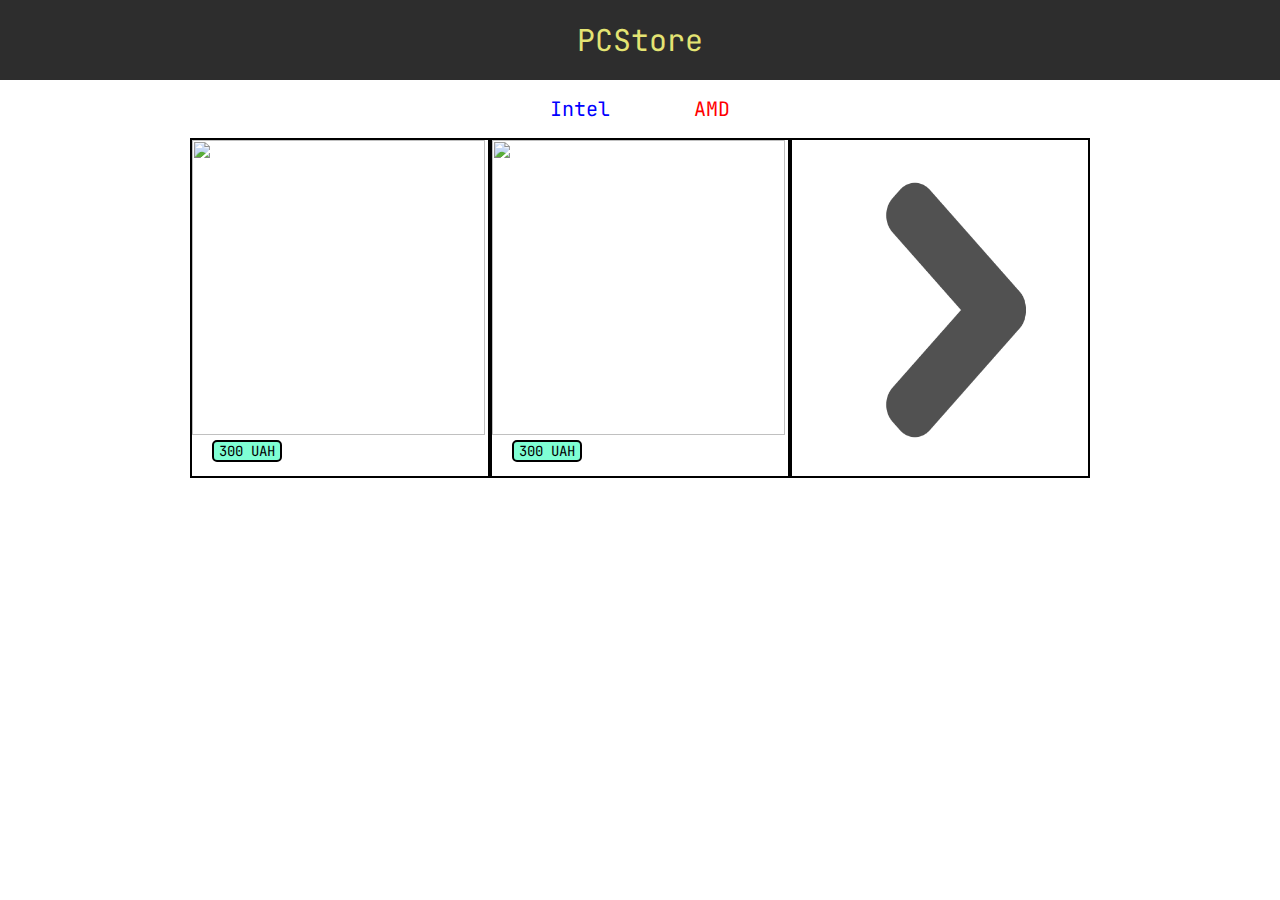
==== index.html @ ddf9419e "filter" ====
<!DOCTYPE html>
<html lang="en">

<head>
    <meta charset="UTF-8">
    <meta http-equiv="X-UA-Compatible" content="IE=edge">
    <meta name="viewport" content="width=device-width, initialscale=1.0, maximum-scale=3.0, minimum-scale=0.5">
    <title>JS_2</title>
    <link rel="stylesheet" href="./style.css">

    <!-- FONTS -->
    <link rel="preconnect" href="https://fonts.googleapis.com">
    <link rel="preconnect" href="https://fonts.gstatic.com" crossorigin>
    <link href="https://fonts.googleapis.com/css2?family=JetBrains+Mono:wght@400;700&display=swap" rel="stylesheet">
    <link href="https://fonts.googleapis.com/css2?family=Montserrat:wght@400;700&display=swap" rel="stylesheet">
</head>

<body>
    <nav class="nav nav-text">
        <p class="text">PCStore</p>
    </nav>

    <div id="modal" class="modal">
        <div class="modal-cont">
            <span id="close" class="close">x</span>
            Заплатіть мені і тут буде ваша реклама
            <p class="timer" id="timer"></p>
        </div>
    </div>

    <div id="subcribe" class="modal">
        <div class="subcribe-cont">
            <span id="sub-span" class="sub-span">Підписатися</span>
            <span id="reject-span" class="reject-span">Відхилити</span>
            <span id="close-sub" class="close-sub">x</span>
        </div>
    </div>

    <section>
        <div class="buttons">
            <ul>
                <li class="txt-blue text" id="intel" onclick="Filter('Intel')">Intel</li>
                <li class="txt-red text" id="amd" onclick="Filter('AMD')">AMD</li>
            </ul>
        </div>
        <div class="">
            <div class="container" id="images-container">
                <!-- Зображення та опис будуть додаватися динамічно через JavaScript -->
            </div>
        </div>
    </section>

    <div></div>
    <script src="./main.js"></script>
</body>

</html>
---- style.css ----
* {
    box-sizing: border-box;
}

body {
    margin: 0;
}

.text {
    font-family: "JetBrains Mono";
}

.nav-text {
    color: rgb(228, 228, 115);
    font-size: 30px;
}

.nav {
    display: flex;
    align-items: center;
    justify-content: center;

    height: 80px;
    background-color: rgb(45, 45, 45);
}

.container {
    display: grid;
    align-content: center;
    justify-content: center;
    grid-template-columns: repeat(3, 300px);

    transition: ease-in-out 2s;

    margin: 0px;
}

.node {
    opacity: 1;
    height: 340px;
    width: 300px;
    border: solid 2px;
    border-color: black;
}

.node:nth-last-child(3),
.node:nth-last-child(2),
.node:nth-last-child(1) {

    animation-name: example;
    animation-duration: 2s;
}

@keyframes example {
    from {
        opacity: 0;
    }

    to {
        opacity: 1;
    }
}

.photo {
    display: block;
    opacity: 1;
    transition: .5s ease;

    height: 295px;
    width: 293px;
}

.text-on-photo {
    transition: .5s ease;
    opacity: 0;

    margin-top: -295px;

    font-family: 'JetBrains Mono';
    font-size: 14px;
}

.price {
    position: sticky;
    top: 100%;

    width: 70px;

    margin-left: 20px;

    border: solid 2px;
    border-radius: 5px;
    border-color: #000;

    background-color: aquamarine;

    text-align: center;
    font-family: 'JetBrains Mono';
    font-size: 14px;
}

.node:hover .photo {
    opacity: 0.3;
    filter: blur(2px);
}

.node:hover .text-on-photo {
    opacity: 1;
}

.modal {
    display: none;
    position: fixed;
    z-index: 1;

    padding-top: 100px;
    left: 0;
    top: 0;
    width: 100%;
    height: 100%;

    overflow: auto;

    background-color: rgba(0, 0, 0, 0.4);
}

.modal-cont {
    background-color: rgb(228, 228, 115);

    margin: auto;
    padding: 20px;

    border: 1px solid #000000;

    width: 80%;

    font-family: 'JetBrains Mono';
}

.subcribe-cont {
    background-color: rgb(115, 115, 115);

    margin: auto;
    padding: 30px;
    width: 300px;

    border: 1px solid #000000;

    font-family: 'JetBrains Mono';
}

.reject-span {
    float: right;
}

.close-sub {
    color: rgba(0, 0, 0, 0.5);
    float: right;
    margin-top: -40px;
    margin-right: -115px;

    font-family: 'JetBrains Mono';
    font-size: 28px;
}

.close {
    color: rgba(0, 0, 0, 0.5);
    float: right;
    margin-top: -20px;
    margin-right: -10px;

    font-family: 'JetBrains Mono';
    font-size: 28px;
}

.close-hover {
    font-family: 'JetBrains Mono';
    font-size: 28px;
}

.close-hover:hover,
.close-hover:focus {
    color: #000;
    text-decoration: none;
    cursor: pointer;
}

.arrow {
    height: 340px;
    width: 300px;
}

.txt-blue {
    color: blue;
}

.txt-red {
    color: red;
}

.buttons {
    display: flex;
    /* align-items: center; */
    justify-content: center;
    margin: 30 0 ;
}

ul {
    padding: 0;
    list-style: none;
    display: inline;
}

li {
    margin: 40px;
    display: inline;
    font-size: 20px;
}

.hide {
    display: none;
    animation-name: hide;
    animation-duration: 2s;
}

@keyframes hide {
    from {
        opacity: 1;
    }

    to {
        opacity: 0;
    }
}

.view {
    display: block;
    animation-name: view;
    animation-duration: 2s;
}

@keyframes view {
    from {
        opacity: 0;
    }

    to {
        opacity: 1;
    }
}
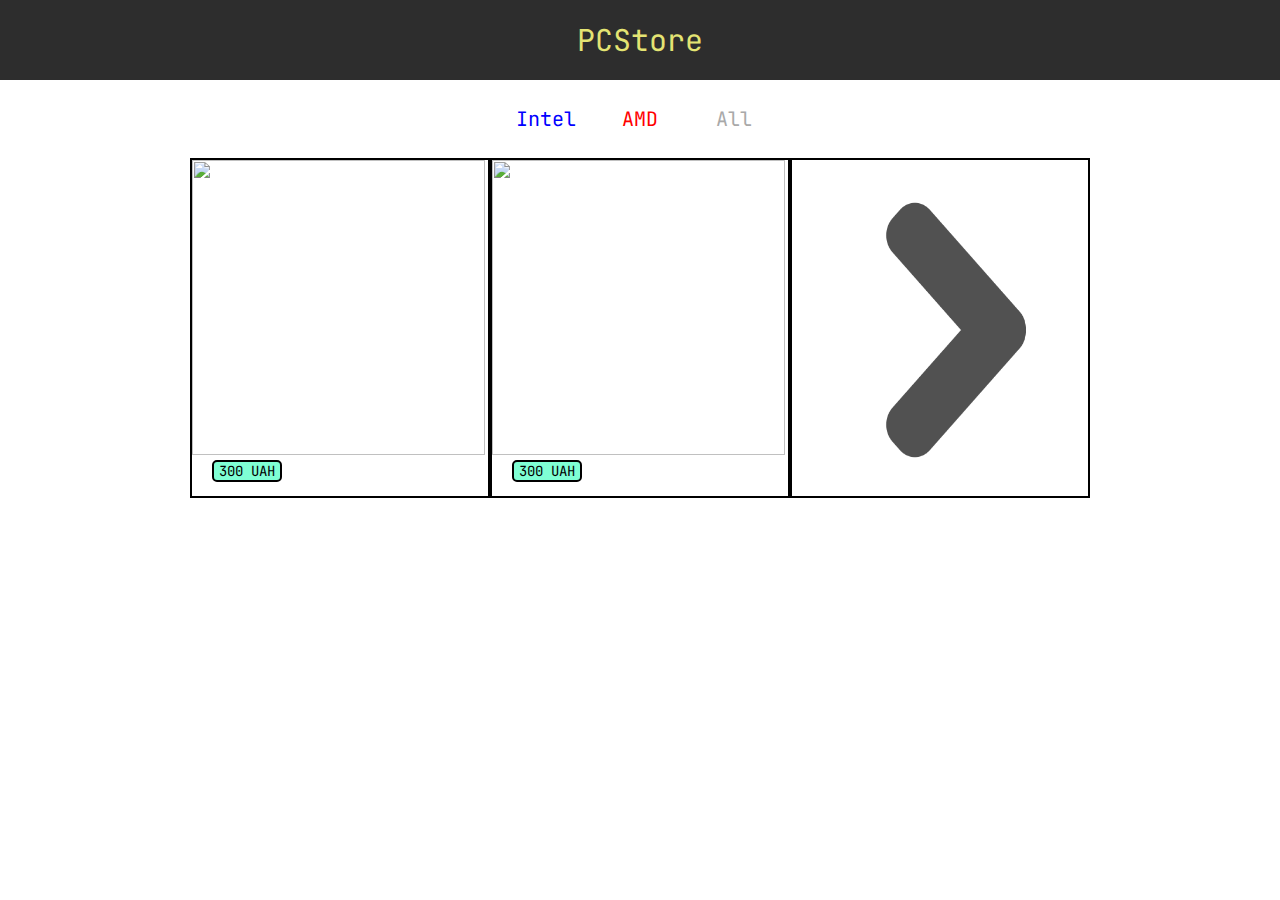
==== commit ef21cd9c: "without-animation-lab2" ====
--- a/index.html
+++ b/index.html
@@ -41,6 +41,7 @@
             <ul>
                 <li class="txt-blue text" id="intel" onclick="Filter('Intel')">Intel</li>
                 <li class="txt-red text" id="amd" onclick="Filter('AMD')">AMD</li>
+                <li class="txt-grey text" id="all" onclick="Filter('')">All</li>
             </ul>
         </div>
         <div class="">
--- a/style.css
+++ b/style.css
@@ -50,7 +50,7 @@
     animation-name: example;
     animation-duration: 2s;
 }
-
+/* 
 @keyframes example {
     from {
         opacity: 0;
@@ -59,7 +59,7 @@
     to {
         opacity: 1;
     }
-}
+} */
 
 .photo {
     display: block;
@@ -153,6 +153,11 @@
     float: right;
 }
 
+.sub-span:hover, 
+.reject-span:hover {
+    cursor: pointer;
+}
+
 .close-sub {
     color: rgba(0, 0, 0, 0.5);
     float: right;
@@ -198,6 +203,10 @@
     color: red;
 }
 
+.txt-grey {
+    color:darkgrey;
+}
+
 .buttons {
     display: flex;
     /* align-items: center; */
@@ -212,15 +221,22 @@
 }
 
 li {
-    margin: 40px;
-    display: inline;
+    text-align: center;
+    margin: 10px 10px;
+    display: inline-block;
     font-size: 20px;
+    width: 70px;
+}
+
+li:hover,
+li:focus {
+    cursor: pointer;
 }
 
 .hide {
     display: none;
-    animation-name: hide;
-    animation-duration: 2s;
+    /* animation-name: hide;
+    animation-duration: 2s; */
 }
 
 @keyframes hide {
@@ -235,8 +251,8 @@
 
 .view {
     display: block;
-    animation-name: view;
-    animation-duration: 2s;
+    /* animation-name: view;
+    animation-duration: 2s; */
 }
 
 @keyframes view {
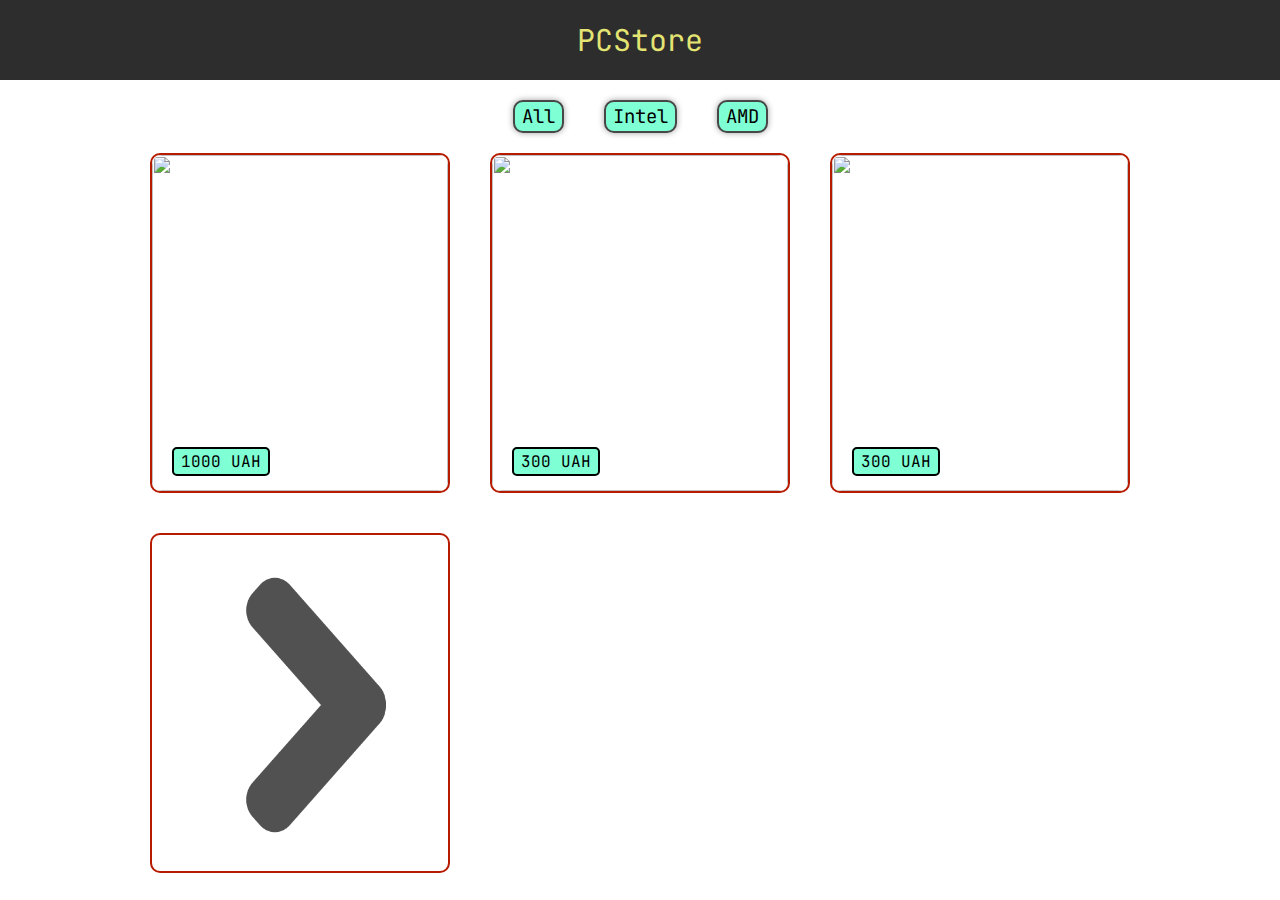
==== commit c4ea62cc: "filter done" ====
--- a/index.html
+++ b/index.html
@@ -37,13 +37,10 @@
     </div>
 
     <section>
-        <div class="buttons">
-            <ul>
-                <li class="txt-blue text" id="intel" onclick="Filter('Intel')">Intel</li>
-                <li class="txt-red text" id="amd" onclick="Filter('AMD')">AMD</li>
-                <li class="txt-grey text" id="all" onclick="Filter('')">All</li>
-            </ul>
+        <div class="buttons" id="buttons">
+            <button class="filter-button text" onclick="GetNodes('', true)">All</button>
         </div>
+        
         <div class="">
             <div class="container" id="images-container">
                 <!-- Зображення та опис будуть додаватися динамічно через JavaScript -->
--- a/style.css
+++ b/style.css
@@ -1,3 +1,11 @@
+:root{
+    --node-height: 340px;
+    --node-border-color: rgb(182, 27, 0);
+    --buttons-color: aquamarine;
+    --button-border-color: rgb(71, 71, 71);
+    --button-box-shadow: rgb(161, 161, 161);
+}
+
 * {
     box-sizing: border-box;
 }
@@ -24,170 +32,90 @@
     background-color: rgb(45, 45, 45);
 }
 
+.buttons {
+    display: flex;
+    justify-content: center;
+    align-items: center;
+
+    margin-top: 20px;
+}
+
+.filter-button {
+    background-color: var(--buttons-color);
+
+    margin: 0 20px;
+    padding: 2px 7px;
+    font-size: 19px;
+
+    border: solid 2px var(--button-border-color);
+    border-radius: 10px;
+
+    box-shadow: 0px 0px 6px var(--button-box-shadow);
+}
+
 .container {
     display: grid;
     align-content: center;
     justify-content: center;
-    grid-template-columns: repeat(3, 300px);
-
-    transition: ease-in-out 2s;
-
-    margin: 0px;
+    grid-template-columns: repeat(3, auto);
+
+    /* margin-top: 10px; */
 }
 
 .node {
     opacity: 1;
-    height: 340px;
-    width: 300px;
+    height: var(--node-height);
+    width: 300px;
+
+    margin: 20px;
+
     border: solid 2px;
-    border-color: black;
-}
-
-.node:nth-last-child(3),
-.node:nth-last-child(2),
-.node:nth-last-child(1) {
-
-    animation-name: example;
-    animation-duration: 2s;
-}
-/* 
-@keyframes example {
-    from {
-        opacity: 0;
-    }
-
-    to {
-        opacity: 1;
-    }
-} */
+    border-radius: 10px;
+    border-color: var(--node-border-color);
+}
+
+.node:hover .photo {
+    opacity: 0.3;
+    filter: blur(2px);
+}
+
+.node:hover .text-on-photo {
+    opacity: 1;
+}
 
 .photo {
     display: block;
     opacity: 1;
     transition: .5s ease;
 
-    height: 295px;
-    width: 293px;
+    height: 100%;
+    width: 100%;
+
+    border-radius: 10px;
 }
 
 .text-on-photo {
     transition: .5s ease;
     opacity: 0;
-
-    margin-top: -295px;
-
-    font-family: 'JetBrains Mono';
-    font-size: 14px;
+    
+    height: calc(var(--node-height) - 50px);
+
+    margin: 0 10px 0 10px;
+    margin-top: calc(-1 * var(--node-height) + 10px);
 }
 
 .price {
     position: sticky;
-    top: 100%;
-
-    width: 70px;
-
-    margin-left: 20px;
+    margin: 10px 20px;
+    padding: 2px 7px;
 
     border: solid 2px;
     border-radius: 5px;
     border-color: #000;
 
-    background-color: aquamarine;
+    background-color: var(--buttons-color);
 
     text-align: center;
-    font-family: 'JetBrains Mono';
-    font-size: 14px;
-}
-
-.node:hover .photo {
-    opacity: 0.3;
-    filter: blur(2px);
-}
-
-.node:hover .text-on-photo {
-    opacity: 1;
-}
-
-.modal {
-    display: none;
-    position: fixed;
-    z-index: 1;
-
-    padding-top: 100px;
-    left: 0;
-    top: 0;
-    width: 100%;
-    height: 100%;
-
-    overflow: auto;
-
-    background-color: rgba(0, 0, 0, 0.4);
-}
-
-.modal-cont {
-    background-color: rgb(228, 228, 115);
-
-    margin: auto;
-    padding: 20px;
-
-    border: 1px solid #000000;
-
-    width: 80%;
-
-    font-family: 'JetBrains Mono';
-}
-
-.subcribe-cont {
-    background-color: rgb(115, 115, 115);
-
-    margin: auto;
-    padding: 30px;
-    width: 300px;
-
-    border: 1px solid #000000;
-
-    font-family: 'JetBrains Mono';
-}
-
-.reject-span {
-    float: right;
-}
-
-.sub-span:hover, 
-.reject-span:hover {
-    cursor: pointer;
-}
-
-.close-sub {
-    color: rgba(0, 0, 0, 0.5);
-    float: right;
-    margin-top: -40px;
-    margin-right: -115px;
-
-    font-family: 'JetBrains Mono';
-    font-size: 28px;
-}
-
-.close {
-    color: rgba(0, 0, 0, 0.5);
-    float: right;
-    margin-top: -20px;
-    margin-right: -10px;
-
-    font-family: 'JetBrains Mono';
-    font-size: 28px;
-}
-
-.close-hover {
-    font-family: 'JetBrains Mono';
-    font-size: 28px;
-}
-
-.close-hover:hover,
-.close-hover:focus {
-    color: #000;
-    text-decoration: none;
-    cursor: pointer;
 }
 
 .arrow {
@@ -195,6 +123,11 @@
     width: 300px;
 }
 
+/* .arrow {
+    height: 340px;
+    width: 300px;
+}
+
 .txt-blue {
     color: blue;
 }
@@ -209,12 +142,11 @@
 
 .buttons {
     display: flex;
-    /* align-items: center; */
     justify-content: center;
     margin: 30 0 ;
-}
-
-ul {
+} */
+
+/* ul {
     padding: 0;
     list-style: none;
     display: inline;
@@ -226,18 +158,18 @@
     display: inline-block;
     font-size: 20px;
     width: 70px;
-}
-
-li:hover,
+} */
+
+/* li:hover,
 li:focus {
     cursor: pointer;
-}
-
-.hide {
+} */
+
+/* .hide {
     display: none;
     /* animation-name: hide;
-    animation-duration: 2s; */
-}
+    animation-duration: 2s; 
+} 
 
 @keyframes hide {
     from {
@@ -251,8 +183,8 @@
 
 .view {
     display: block;
-    /* animation-name: view;
-    animation-duration: 2s; */
+    animation-name: view;
+    animation-duration: 2s; 
 }
 
 @keyframes view {
@@ -263,4 +195,101 @@
     to {
         opacity: 1;
     }
-}
+} */
+
+
+
+
+
+
+
+
+
+
+
+/* * MODALS */
+
+
+
+
+.modal {
+    display: none;
+    position: fixed;
+    z-index: 1;
+
+    padding-top: 100px;
+    left: 0;
+    top: 0;
+    width: 100%;
+    height: 100%;
+
+    overflow: auto;
+
+    background-color: rgba(0, 0, 0, 0.4);
+}
+
+.modal-cont {
+    background-color: rgb(228, 228, 115);
+
+    margin: auto;
+    padding: 20px;
+
+    border: 1px solid #000000;
+
+    width: 80%;
+
+    font-family: 'JetBrains Mono';
+}
+
+.subcribe-cont {
+    background-color: rgb(115, 115, 115);
+
+    margin: auto;
+    padding: 30px;
+    width: 300px;
+
+    border: 1px solid #000000;
+
+    font-family: 'JetBrains Mono';
+}
+
+.reject-span {
+    float: right;
+}
+
+.sub-span:hover,
+.reject-span:hover {
+    cursor: pointer;
+}
+
+.close-sub {
+    color: rgba(0, 0, 0, 0.5);
+    float: right;
+    margin-top: -40px;
+    margin-right: -115px;
+
+    font-family: 'JetBrains Mono';
+    font-size: 28px;
+}
+
+.close {
+    color: rgba(0, 0, 0, 0.5);
+    float: right;
+    margin-top: -20px;
+    margin-right: -10px;
+
+    font-family: 'JetBrains Mono';
+    font-size: 28px;
+}
+
+.close-hover {
+    font-family: 'JetBrains Mono';
+    font-size: 28px;
+}
+
+.close-hover:hover,
+.close-hover:focus {
+    color: #000;
+    text-decoration: none;
+    cursor: pointer;
+}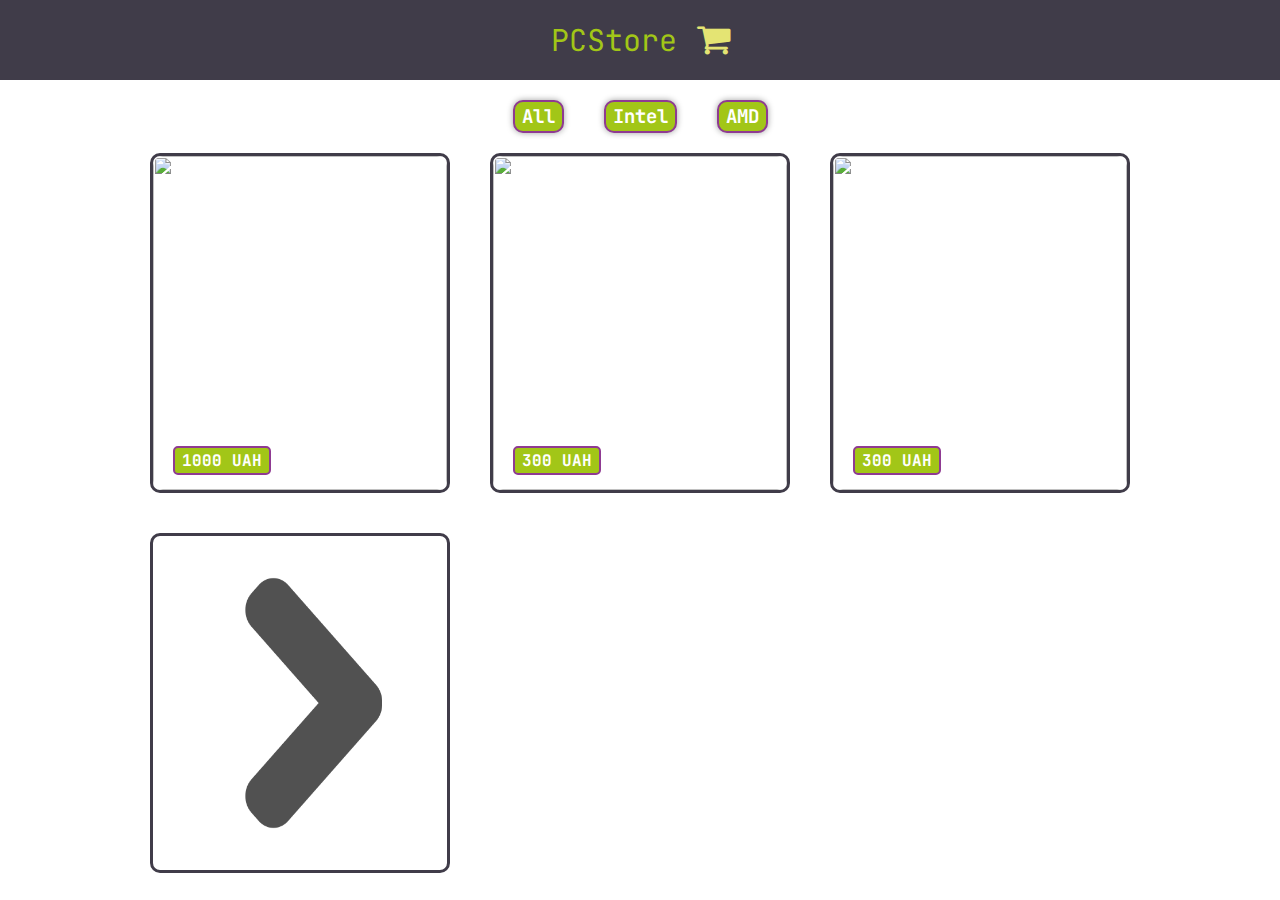
==== commit 242599cd: "bnts colors" ====
--- a/index.html
+++ b/index.html
@@ -7,6 +7,7 @@
     <meta name="viewport" content="width=device-width, initialscale=1.0, maximum-scale=3.0, minimum-scale=0.5">
     <title>JS_2</title>
     <link rel="stylesheet" href="./style.css">
+    <link rel="stylesheet" href="https://cdnjs.cloudflare.com/ajax/libs/font-awesome/4.7.0/css/font-awesome.min.css">
 
     <!-- FONTS -->
     <link rel="preconnect" href="https://fonts.googleapis.com">
@@ -16,8 +17,13 @@
 </head>
 
 <body>
-    <nav class="nav nav-text">
-        <p class="text">PCStore</p>
+    <nav class="nav header-text main-color-bck">
+        <a href="index.html" class="href-cart">
+            <p class="text this-page-color">PCStore</p>
+        </a>
+        <a href="cart.html" class="href-cart">
+            <i class="fa fa-shopping-cart cart" style="font-size:36px"></i>
+        </a>
     </nav>
 
     <div id="modal" class="modal">
@@ -38,9 +44,9 @@
 
     <section>
         <div class="buttons" id="buttons">
-            <button class="filter-button text" onclick="GetNodes('', true)">All</button>
+            <button class="filter-button text bck-button-color" onclick="GetNodes('', true)">All</button>
         </div>
-        
+
         <div class="">
             <div class="container" id="images-container">
                 <!-- Зображення та опис будуть додаватися динамічно через JavaScript -->
@@ -48,7 +54,6 @@
         </div>
     </section>
 
-    <div></div>
     <script src="./main.js"></script>
 </body>
 
--- a/style.css
+++ b/style.css
@@ -1,9 +1,13 @@
-:root{
+:root {
     --node-height: 340px;
+    --node-width: 300px;
+    --main-color: #403C49;
     --node-border-color: rgb(182, 27, 0);
-    --buttons-color: aquamarine;
-    --button-border-color: rgb(71, 71, 71);
+    --buttons-color: #a2c617;
+    --button-border-color: rgb(143, 58, 146);
     --button-box-shadow: rgb(161, 161, 161);
+    --button-text-color: #ffffff;
+    --delete-color: #b94242;
 }
 
 * {
@@ -18,9 +22,41 @@
     font-family: "JetBrains Mono";
 }
 
-.nav-text {
-    color: rgb(228, 228, 115);
+.font-size-14 {
+    font-size: 14px;
+}
+
+.font-size-16 {
+    font-size: 16px;
+}
+
+.header-text {
     font-size: 30px;
+}
+
+.main-color-bck{
+    background-color: var(--main-color);
+}
+
+.bck-delete-color{
+    background-color: var(--delete-color);
+}
+
+.bck-button-color{
+    background-color: var(--buttons-color);
+}
+
+.delete-color{
+    color: var(--delete-color);
+}
+
+
+.this-page-color {
+    color: var(--buttons-color);
+}
+
+.float-right {
+    float: right;
 }
 
 .nav {
@@ -29,7 +65,18 @@
     justify-content: center;
 
     height: 80px;
-    background-color: rgb(45, 45, 45);
+}
+
+.href-cart,
+.href-cart:active,
+.href-cart:visited,
+.href-cart:hover{
+    text-decoration: none;
+    color: rgb(228, 228, 115);
+}
+
+.cart {
+    margin-left: 20px;
 }
 
 .buttons {
@@ -41,8 +88,6 @@
 }
 
 .filter-button {
-    background-color: var(--buttons-color);
-
     margin: 0 20px;
     padding: 2px 7px;
     font-size: 19px;
@@ -51,6 +96,8 @@
     border-radius: 10px;
 
     box-shadow: 0px 0px 6px var(--button-box-shadow);
+    color: var(--button-text-color);
+    font-weight: bold;
 }
 
 .container {
@@ -58,20 +105,18 @@
     align-content: center;
     justify-content: center;
     grid-template-columns: repeat(3, auto);
-
-    /* margin-top: 10px; */
 }
 
 .node {
     opacity: 1;
     height: var(--node-height);
-    width: 300px;
+    width: var(--node-width);
 
     margin: 20px;
 
-    border: solid 2px;
+    border: solid 3px;
     border-radius: 10px;
-    border-color: var(--node-border-color);
+    border-color: var(--main-color  );
 }
 
 .node:hover .photo {
@@ -97,7 +142,7 @@
 .text-on-photo {
     transition: .5s ease;
     opacity: 0;
-    
+
     height: calc(var(--node-height) - 50px);
 
     margin: 0 10px 0 10px;
@@ -106,21 +151,39 @@
 
 .price {
     position: sticky;
-    margin: 10px 20px;
+    margin: 0px 20px 0px 20px;
     padding: 2px 7px;
 
     border: solid 2px;
     border-radius: 5px;
-    border-color: #000;
-
-    background-color: var(--buttons-color);
+    border-color: var(--button-border-color);
+
+    /* background-color: var(--buttons-color); */
+    color: var(--button-text-color);
 
     text-align: center;
+    font-weight: bold;
+}
+
+.margin0{
+    margin: 0;
+}
+
+.btn-margin{
+    margin-top: -4px;
+}
+
+.btn-cont{
+    display: flex;
+    justify-content: space-between;
+    align-items: center;
+    flex-direction: row;
+    margin: -3px 20px 0px 20px;
 }
 
 .arrow {
-    height: 340px;
-    width: 300px;
+    height: 100%;
+    width: 100%;
 }
 
 /* .arrow {
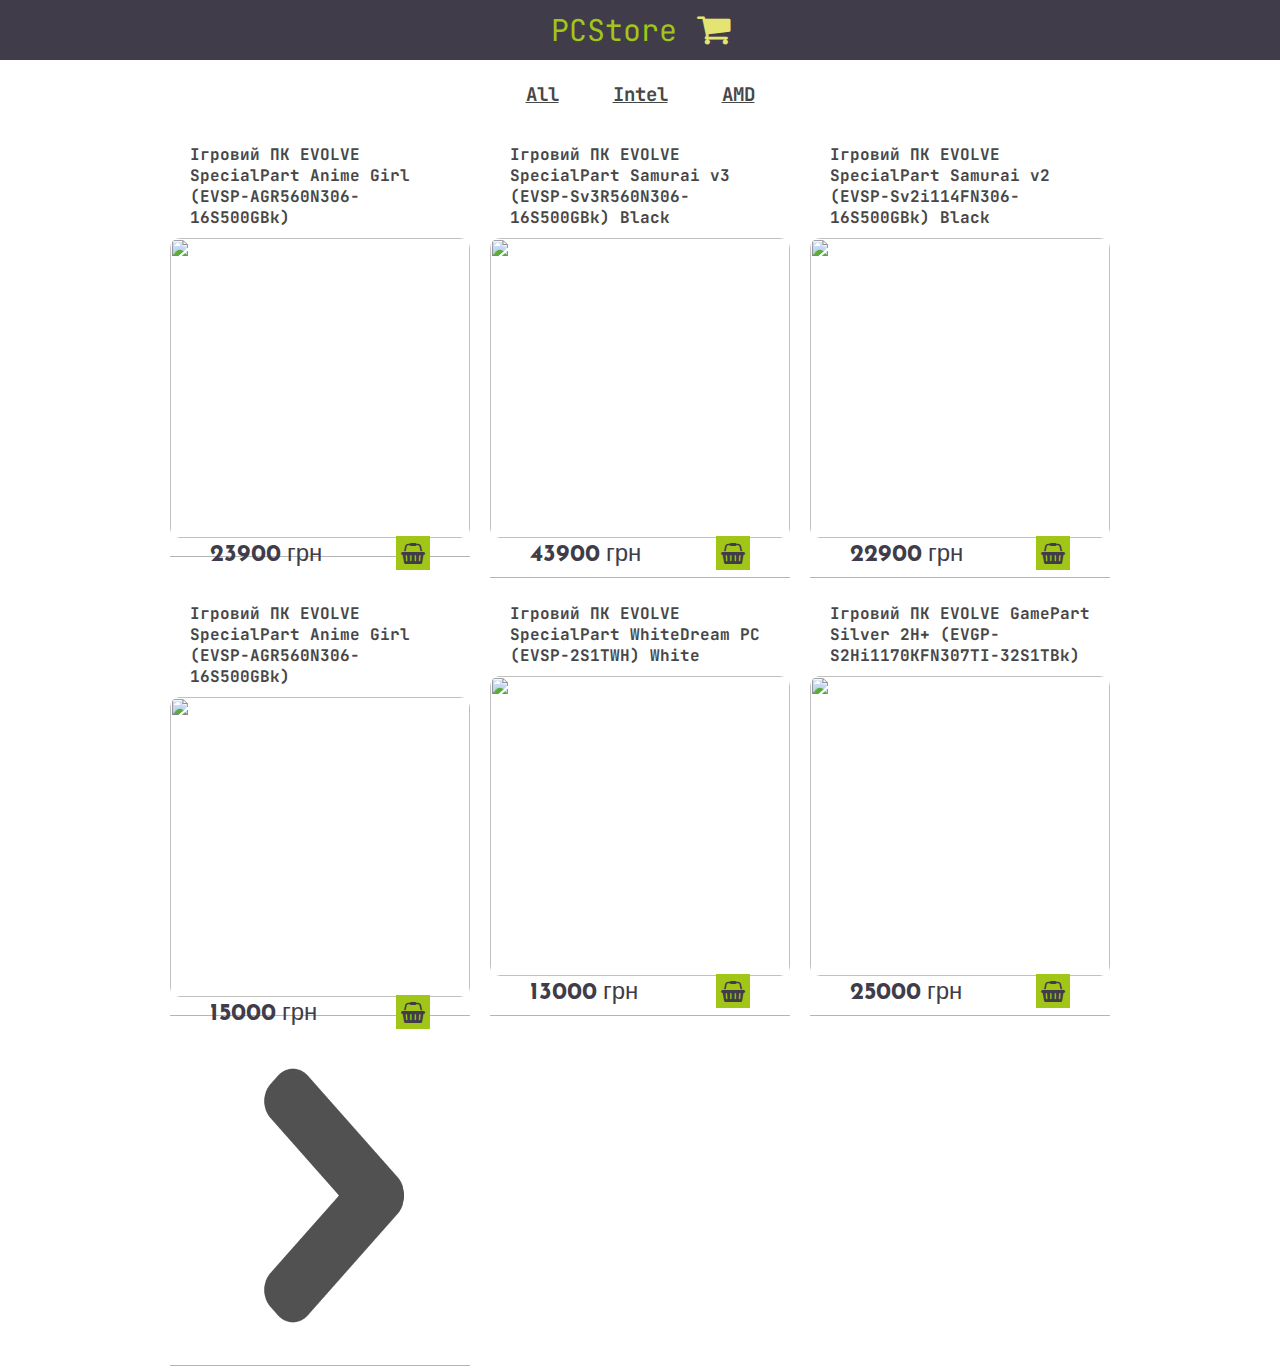
==== commit 7406191e: "eh i`m alive" ====
--- a/index.html
+++ b/index.html
@@ -9,14 +9,20 @@
     <link rel="stylesheet" href="./style.css">
     <link rel="stylesheet" href="https://cdnjs.cloudflare.com/ajax/libs/font-awesome/4.7.0/css/font-awesome.min.css">
 
+
     <!-- FONTS -->
     <link rel="preconnect" href="https://fonts.googleapis.com">
     <link rel="preconnect" href="https://fonts.gstatic.com" crossorigin>
     <link href="https://fonts.googleapis.com/css2?family=JetBrains+Mono:wght@400;700&display=swap" rel="stylesheet">
     <link href="https://fonts.googleapis.com/css2?family=Montserrat:wght@400;700&display=swap" rel="stylesheet">
+
+    <link rel="preconnect" href="https://fonts.googleapis.com">
+    <link rel="preconnect" href="https://fonts.gstatic.com" crossorigin>
+    <link href="https://fonts.googleapis.com/css2?family=Reem+Kufi:wght@400;700&display=swap" rel="stylesheet">
 </head>
 
 <body>
+    <!-- <div class="bck"></div> -->
     <nav class="nav header-text main-color-bck">
         <a href="index.html" class="href-cart">
             <p class="text this-page-color">PCStore</p>
@@ -44,17 +50,19 @@
 
     <section>
         <div class="buttons" id="buttons">
-            <button class="filter-button text bck-button-color" onclick="GetNodes('', true)">All</button>
+            <label class="filter-button text hover-pointer underline black-color"
+                onclick="GetNodes('', true)">All</label>
         </div>
-
-        <div class="">
+        
+        <div class="centre">
             <div class="container" id="images-container">
                 <!-- Зображення та опис будуть додаватися динамічно через JavaScript -->
             </div>
         </div>
     </section>
 
+    <script src="./nodes.js"></script>
     <script src="./main.js"></script>
 </body>
 
-</html>+</html>
--- a/style.css
+++ b/style.css
@@ -4,6 +4,7 @@
     --main-color: #403C49;
     --node-border-color: rgb(182, 27, 0);
     --buttons-color: #a2c617;
+    --button-color-on-hover: #d5fc3d;
     --button-border-color: rgb(143, 58, 146);
     --button-box-shadow: rgb(161, 161, 161);
     --button-text-color: #ffffff;
@@ -18,8 +19,33 @@
     margin: 0;
 }
 
+.bck{
+    position: fixed;
+    z-index: -1;
+    width: 100%;
+    height: 100%;
+    background-image: url(/images/layered-waves-haikei.svg);
+    background-size: cover;
+}
+
 .text {
-    font-family: "JetBrains Mono";
+    font-family: "JetBrains Mono", sans-serif;
+}
+
+.Reem-Kufi {
+    font-family: "Reem Kufi", sans-serif;
+}
+
+.bold {
+    font-weight: bold;
+}
+
+.underline {
+    text-decoration: underline;
+}
+
+.underline:hover {
+    text-decoration: none;
 }
 
 .font-size-14 {
@@ -30,47 +56,179 @@
     font-size: 16px;
 }
 
+.font-size-18 {
+    font-size: 18px;
+}
+
+.font-size-20 {
+    font-size: 20px;
+}
+
+.font-size-21 {
+    font-size: 21px !important;
+}
+
+.font-size-24 {
+    font-size: 24px;
+}
+
+.font-size-30 {
+    font-size: 30px;
+}
+
 .header-text {
     font-size: 30px;
 }
 
-.main-color-bck{
+.main-color-bck {
     background-color: var(--main-color);
 }
 
-.bck-delete-color{
+.bck-delete-color {
     background-color: var(--delete-color);
 }
 
-.bck-button-color{
+.bck-button-color {
+    transition: ease-in-out 0.2s;
     background-color: var(--buttons-color);
 }
 
-.delete-color{
+.bck-button-color:hover {
+    background-color: #b7cf52;
+}
+
+.bck-white {
+    background-color: #ffffff;
+}
+
+.delete-color {
     color: var(--delete-color);
 }
 
+.main-color {
+    color: var(--main-color);
+}
 
 .this-page-color {
     color: var(--buttons-color);
 }
 
+.black-color {
+    color: rgba(71, 71, 71, 1)
+}
+
+.grey-color {
+    color: rgba(71, 71, 71, 0.8);
+}
+
 .float-right {
     float: right;
 }
 
+.margin0 {
+    margin: 0;
+}
+
+.margin-top-2 {
+    margin-top: 2px;
+}
+
+.margin-top-3 {
+    margin-top: 3px;
+}
+
+.margin-top-7 {
+    margin-top: 7px;
+}
+
+.margin-top-15 {
+    margin-top: 15px;
+}
+
+.margin-top-20 {
+    margin-top: 20px;
+}
+
+.margin-bottom-5 {
+    margin-bottom: 5px;
+}
+
+.margin-bottom-10 {
+    margin-bottom: 10px;
+}
+
+.margin-bottom-20 {
+    margin-bottom: 20px;
+}
+
+.margin-left-rigtt-20 {
+    margin-left: 20px;
+    margin-right: 20px;
+}
+
+.padding-left-rigtt-20 {
+    padding: 0 20px;
+}
+
+.border {
+    border: 1px solid rgba(71, 71, 71, 1);
+}
+
+.padding-for-x {
+    padding: 0px 8px;
+}
+
+.padding-for-cart {
+    padding: 6.5px 5px;
+}
+
+.padding-5 {
+    padding: 5px;
+}
+
+.sticky {
+    position: sticky;
+}
+
+.up-down-arrows {
+    display: flex;
+    justify-content: space-between;
+    align-items: center;
+    flex-direction: column;
+    margin-right: 5px;
+}
+
+.row {
+    display: flex;
+    justify-content: space-between;
+    align-items: center;
+    flex-direction: row;
+}
+
+.centre {
+    display: flex;
+    justify-content: center;
+    align-items: center;
+}
+
+.hover-pointer {}
+
+.hover-pointer:hover {
+    cursor: pointer;
+}
+
 .nav {
     display: flex;
     align-items: center;
     justify-content: center;
 
-    height: 80px;
+    height: 60px;
 }
 
 .href-cart,
 .href-cart:active,
 .href-cart:visited,
-.href-cart:hover{
+.href-cart:hover {
     text-decoration: none;
     color: rgb(228, 228, 115);
 }
@@ -84,7 +242,7 @@
     justify-content: center;
     align-items: center;
 
-    margin-top: 20px;
+    margin: 20px 0px 15px;
 }
 
 .filter-button {
@@ -92,40 +250,62 @@
     padding: 2px 7px;
     font-size: 19px;
 
-    border: solid 2px var(--button-border-color);
-    border-radius: 10px;
-
-    box-shadow: 0px 0px 6px var(--button-box-shadow);
-    color: var(--button-text-color);
     font-weight: bold;
 }
 
 .container {
-    display: grid;
-    align-content: center;
-    justify-content: center;
-    grid-template-columns: repeat(3, auto);
+    width: 960px;
+    display: table;
 }
 
 .node {
+    display: inline-block;
+    vertical-align: top;
+    float: none;
+    justify-content: space-between;
+
+    position: relative;
+    z-index: 1;
+    opacity: 1;
+
+    width: var(--node-width);
+
+    margin: 5px 10px;
+
+    border-bottom: solid 1px;
+    border-color: rgba(71, 71, 71, 0.4);
+}
+
+.node-arrow {
     opacity: 1;
     height: var(--node-height);
     width: var(--node-width);
 
-    margin: 20px;
-
-    border: solid 3px;
-    border-radius: 10px;
-    border-color: var(--main-color  );
+    margin: 5px 10px;
+
+    border-bottom: solid 1px;
+    border-color: rgba(71, 71, 71, 0.4);
+}
+
+.node-arrow:hover {
+    box-shadow: 0px 0px 6px rgba(71, 71, 71, 0.4);
+}
+
+.node:hover {
+    z-index: 10;
+
+    box-shadow: 0px 0px 6px rgba(71, 71, 71, 0.4);
 }
 
 .node:hover .photo {
-    opacity: 0.3;
-    filter: blur(2px);
+    opacity: 0.8;
+    filter: blur(1px);
 }
 
 .node:hover .text-on-photo {
     opacity: 1;
+    display: block;
+    box-shadow: 0px 0px 6px rgba(71, 71, 71, 0.4);
 }
 
 .photo {
@@ -133,52 +313,41 @@
     opacity: 1;
     transition: .5s ease;
 
-    height: 100%;
+    height: 300px;
     width: 100%;
 
     border-radius: 10px;
 }
 
 .text-on-photo {
-    transition: .5s ease;
+    display: none;
+    text-align: start;
     opacity: 0;
 
-    height: calc(var(--node-height) - 50px);
-
-    margin: 0 10px 0 10px;
-    margin-top: calc(-1 * var(--node-height) + 10px);
+    width: var(--node-width);
+
+    padding: 10px 20px;
 }
 
 .price {
     position: sticky;
-    margin: 0px 20px 0px 20px;
-    padding: 2px 7px;
-
-    border: solid 2px;
-    border-radius: 5px;
-    border-color: var(--button-border-color);
-
-    /* background-color: var(--buttons-color); */
-    color: var(--button-text-color);
 
     text-align: center;
     font-weight: bold;
 }
 
-.margin0{
-    margin: 0;
-}
-
-.btn-margin{
+.btn-margin {
     margin-top: -4px;
 }
 
-.btn-cont{
+.btn-cont {
     display: flex;
     justify-content: space-between;
     align-items: center;
     flex-direction: row;
-    margin: -3px 20px 0px 20px;
+    margin-top: -3px;
+    margin-left: 20px;
+    margin-right: 20px;
 }
 
 .arrow {
@@ -186,89 +355,10 @@
     width: 100%;
 }
 
-/* .arrow {
-    height: 340px;
-    width: 300px;
-}
-
-.txt-blue {
-    color: blue;
-}
-
-.txt-red {
-    color: red;
-}
-
-.txt-grey {
-    color:darkgrey;
-}
-
-.buttons {
-    display: flex;
-    justify-content: center;
-    margin: 30 0 ;
-} */
-
-/* ul {
-    padding: 0;
-    list-style: none;
-    display: inline;
-}
-
-li {
-    text-align: center;
-    margin: 10px 10px;
-    display: inline-block;
-    font-size: 20px;
-    width: 70px;
-} */
-
-/* li:hover,
-li:focus {
-    cursor: pointer;
-} */
-
-/* .hide {
-    display: none;
-    /* animation-name: hide;
-    animation-duration: 2s; 
-} 
-
-@keyframes hide {
-    from {
-        opacity: 1;
-    }
-
-    to {
-        opacity: 0;
-    }
-}
-
-.view {
-    display: block;
-    animation-name: view;
-    animation-duration: 2s; 
-}
-
-@keyframes view {
-    from {
-        opacity: 0;
-    }
-
-    to {
-        opacity: 1;
-    }
-} */
-
-
-
-
-
-
-
-
-
-
+.amount-cont {
+    width: 30px;
+    text-align: start;
+}
 
 /* * MODALS */
 
@@ -355,4 +445,20 @@
     color: #000;
     text-decoration: none;
     cursor: pointer;
+}
+
+.sum-cart {
+    width: 100%;
+
+    display: flex;
+    justify-content: center;
+    align-items: center;
+
+    margin: 20px 0 0 0;
+}
+
+.footer {
+    width: 100%;
+
+    margin: 100px 0 0 0;
 }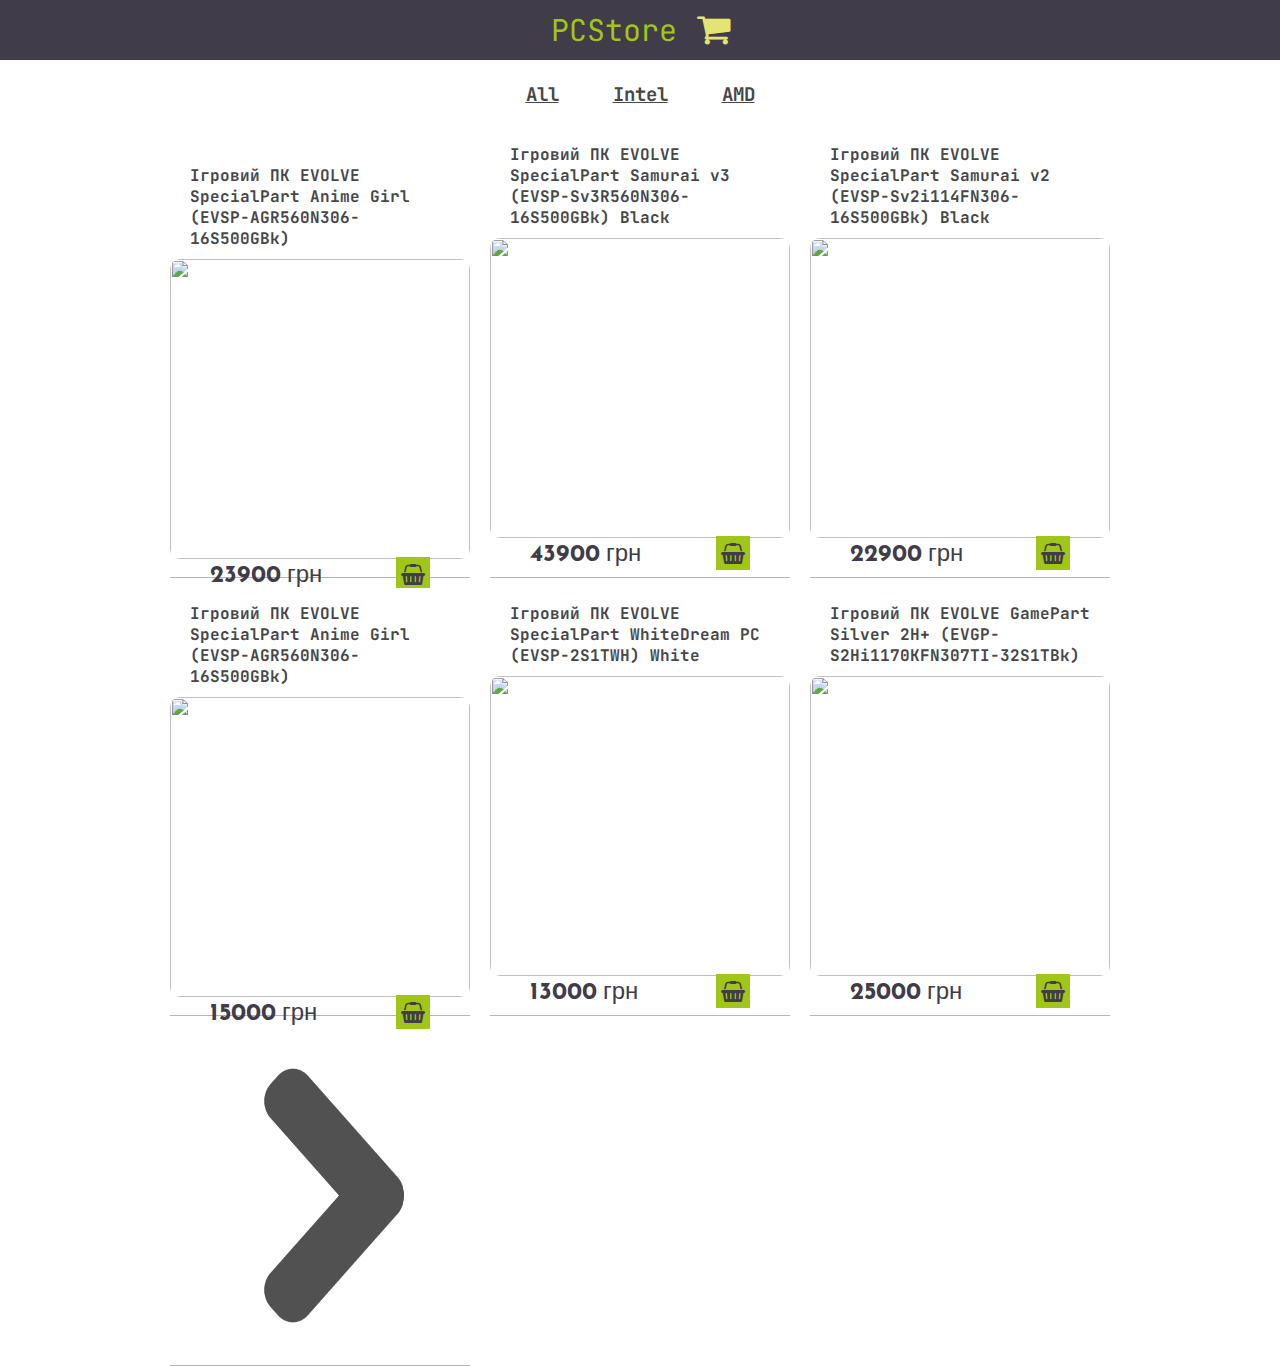
==== commit ac03b6a8: "a to top" ====
--- a/index.html
+++ b/index.html
@@ -22,7 +22,8 @@
 </head>
 
 <body>
-    <!-- <div class="bck"></div> -->
+    <a href="" name="top" class="top-anchor"></a>
+    
     <nav class="nav header-text main-color-bck">
         <a href="index.html" class="href-cart">
             <p class="text this-page-color">PCStore</p>
@@ -61,6 +62,12 @@
         </div>
     </section>
 
+    <div class="up-arrow href-cart" id="up-arrow">
+        <a href="#top">
+            <i class="fa fa-arrow-up" style="font-size:36px; color: #000000"></i>
+        </a>
+    </div>
+
     <script src="./nodes.js"></script>
     <script src="./main.js"></script>
 </body>
--- a/style.css
+++ b/style.css
@@ -19,15 +19,6 @@
     margin: 0;
 }
 
-.bck{
-    position: fixed;
-    z-index: -1;
-    width: 100%;
-    height: 100%;
-    background-image: url(/images/layered-waves-haikei.svg);
-    background-size: cover;
-}
-
 .text {
     font-family: "JetBrains Mono", sans-serif;
 }
@@ -259,8 +250,10 @@
 }
 
 .node {
+    transition: cubic-bezier(0.4, 0, 1, 1) 0.2s;
+
     display: inline-block;
-    vertical-align: top;
+    vertical-align: bottom;
     float: none;
     justify-content: space-between;
 
@@ -274,6 +267,8 @@
 
     border-bottom: solid 1px;
     border-color: rgba(71, 71, 71, 0.4);
+
+    background-color: #ffffff;
 }
 
 .node-arrow {
@@ -294,12 +289,14 @@
 .node:hover {
     z-index: 10;
 
+    transform: scale(1.05);
+
     box-shadow: 0px 0px 6px rgba(71, 71, 71, 0.4);
 }
 
 .node:hover .photo {
     opacity: 0.8;
-    filter: blur(1px);
+    filter: blur(0.4px);
 }
 
 .node:hover .text-on-photo {
@@ -309,6 +306,8 @@
 }
 
 .photo {
+    transition: cubic-bezier(0.4, 0, 1, 1) 0.2s;
+
     display: block;
     opacity: 1;
     transition: .5s ease;
@@ -317,6 +316,10 @@
     width: 100%;
 
     border-radius: 10px;
+}
+
+.photo:hover {
+    transform: scale(1.1);
 }
 
 .text-on-photo {
@@ -358,6 +361,36 @@
 .amount-cont {
     width: 30px;
     text-align: start;
+}
+
+.sum-cart {
+    width: 100%;
+
+    display: flex;
+    justify-content: center;
+    align-items: center;
+
+    margin: 20px 0;
+}
+
+.top-ancor{
+    position: absolute;
+    top: 0;
+    left: 0;
+    
+    display: none;
+}
+
+.up-arrow{
+    transition: cubic-bezier(0.58, 0.15, 0.79, 0.5);
+    transition-duration: 0.5s;
+
+    animation: 3s linear 1s slidein;
+
+    display: none;
+    position: fixed;
+    top: calc(100% - 40px);
+    left: calc(100% - 40px);
 }
 
 /* * MODALS */
@@ -445,20 +478,4 @@
     color: #000;
     text-decoration: none;
     cursor: pointer;
-}
-
-.sum-cart {
-    width: 100%;
-
-    display: flex;
-    justify-content: center;
-    align-items: center;
-
-    margin: 20px 0 0 0;
-}
-
-.footer {
-    width: 100%;
-
-    margin: 100px 0 0 0;
 }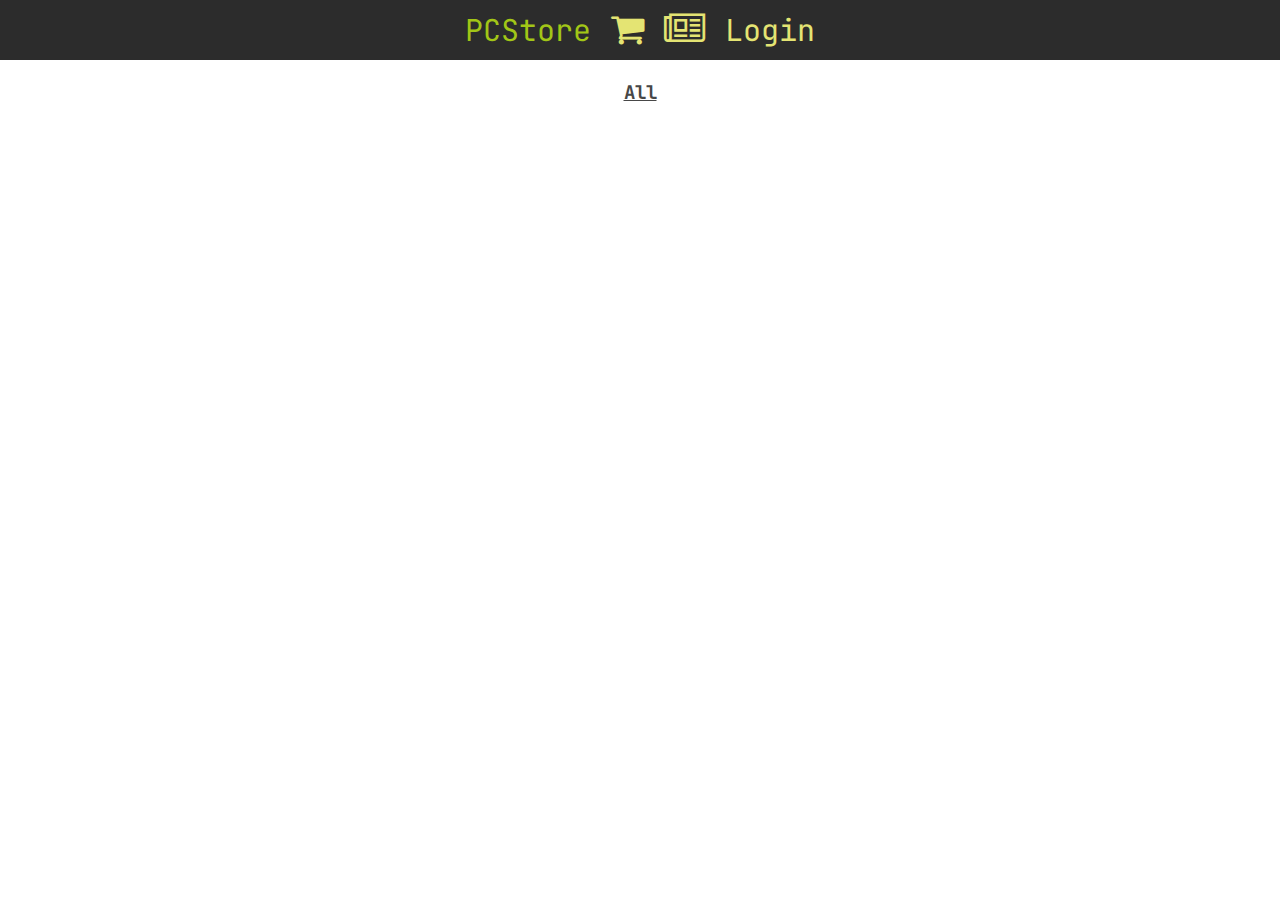
==== commit 06d75a56: "something but nothing" ====
--- a/index.html
+++ b/index.html
@@ -23,15 +23,23 @@
 
 <body>
     <a href="" name="top" class="top-anchor"></a>
-    
-    <nav class="nav header-text main-color-bck">
-        <a href="index.html" class="href-cart">
+
+    <nav class="nav header-text nav-color-bck">
+        <a href="./index.html" class="href-cart">
             <p class="text this-page-color">PCStore</p>
         </a>
-        <a href="cart.html" class="href-cart">
+        <a href="./cart.html" class="href-cart">
             <i class="fa fa-shopping-cart cart" style="font-size:36px"></i>
         </a>
+        <a href="./news.html" class="href-cart">
+            <i class="fa fa-newspaper-o cart" aria-hidden="true" style="font-size:36px"></i>
+        </a>
+        <a href="./loginSignin.html" class="href-cart text float-right margin-left-20">Login
+        </a>
     </nav>
+
+
+
 
     <div id="modal" class="modal">
         <div class="modal-cont">
@@ -50,11 +58,13 @@
     </div>
 
     <section>
-        <div class="buttons" id="buttons">
-            <label class="filter-button text hover-pointer underline black-color"
-                onclick="GetNodes('', true)">All</label>
+        <div class="buttons-parent centre">
+            <div class="buttons" id="buttons">
+                <label class="filter-button text hover-pointer underline black-color"
+                    onclick="GetNodes('', true)">All</label>
+            </div>
         </div>
-        
+
         <div class="centre">
             <div class="container" id="images-container">
                 <!-- Зображення та опис будуть додаватися динамічно через JavaScript -->
@@ -68,8 +78,9 @@
         </a>
     </div>
 
-    <script src="./nodes.js"></script>
-    <script src="./main.js"></script>
+    <script src="JS/nodes.js"></script>
+    <script src="JS/main.js"></script>
+    <script src="JS/init_main.js"></script>
 </body>
 
-</html>
+</html>--- a/style.css
+++ b/style.css
@@ -1,7 +1,9 @@
 :root {
     --node-height: 340px;
     --node-width: 300px;
-    --main-color: #403C49;
+    --main-color: #4f5250;
+    /* --main-color: #2c2c2c; */
+    --nav-color: #2c2c2c;
     --node-border-color: rgb(182, 27, 0);
     --buttons-color: #a2c617;
     --button-color-on-hover: #d5fc3d;
@@ -27,6 +29,14 @@
     font-family: "Reem Kufi", sans-serif;
 }
 
+.text-center {
+    text-align: center;
+}
+
+.text-start {
+    text-align: start;
+}
+
 .bold {
     font-weight: bold;
 }
@@ -73,6 +83,10 @@
 
 .main-color-bck {
     background-color: var(--main-color);
+}
+
+.nav-color-bck {
+    background-color: var(--nav-color);
 }
 
 .bck-delete-color {
@@ -100,6 +114,10 @@
     color: var(--main-color);
 }
 
+.nav-color {
+    color: var(--nav-color);
+}
+
 .this-page-color {
     color: var(--buttons-color);
 }
@@ -144,12 +162,20 @@
     margin-bottom: 5px;
 }
 
+.margin-bottom-7 {
+    margin-bottom: 7px;
+}
+
 .margin-bottom-10 {
     margin-bottom: 10px;
 }
 
 .margin-bottom-20 {
     margin-bottom: 20px;
+}
+
+.margin-left-20 {
+    margin-left: 20px;
 }
 
 .margin-left-rigtt-20 {
@@ -161,6 +187,10 @@
     padding: 0 20px;
 }
 
+.padding-10 {
+    padding: 10px;
+}
+
 .border {
     border: 1px solid rgba(71, 71, 71, 1);
 }
@@ -202,17 +232,29 @@
     align-items: center;
 }
 
+.centre-grid {
+    display: grid;
+    justify-content: center;
+    align-items: center;
+}
+
 .hover-pointer {}
 
 .hover-pointer:hover {
     cursor: pointer;
 }
 
+.login-signin{
+    display: flex;
+    justify-content: center;
+    align-items: center;
+    flex-direction: column;
+}
+
 .nav {
     display: flex;
-    align-items: center;
-    justify-content: center;
-
+    justify-content: center;
+    align-items: center;
     height: 60px;
 }
 
@@ -229,9 +271,7 @@
 }
 
 .buttons {
-    display: flex;
-    justify-content: center;
-    align-items: center;
+    display: inline-block;
 
     margin: 20px 0px 15px;
 }
@@ -246,7 +286,10 @@
 
 .container {
     width: 960px;
-    display: table;
+    display: grid;
+    align-items: end;
+    justify-content: center;
+    grid-template-columns: repeat(auto-fit, calc(var(--node-width) + 20px));
 }
 
 .node {
@@ -373,15 +416,15 @@
     margin: 20px 0;
 }
 
-.top-ancor{
+.top-ancor {
     position: absolute;
     top: 0;
     left: 0;
-    
+
     display: none;
 }
 
-.up-arrow{
+.up-arrow {
     transition: cubic-bezier(0.58, 0.15, 0.79, 0.5);
     transition-duration: 0.5s;
 
@@ -393,6 +436,27 @@
     left: calc(100% - 40px);
 }
 
+.news-main {
+    display: inline-block;
+
+    width: 100%;
+    height: auto;
+
+    margin-top: 40px;
+}
+
+.news-title {
+    width: auto;
+    float: left;
+}
+
+.news-node {
+    display: flex;
+    justify-content: center;
+    align-items: center;
+    flex-direction: column;
+}
+
 /* * MODALS */
 
 
@@ -401,7 +465,7 @@
 .modal {
     display: none;
     position: fixed;
-    z-index: 1;
+    z-index: 10000;
 
     padding-top: 100px;
     left: 0;
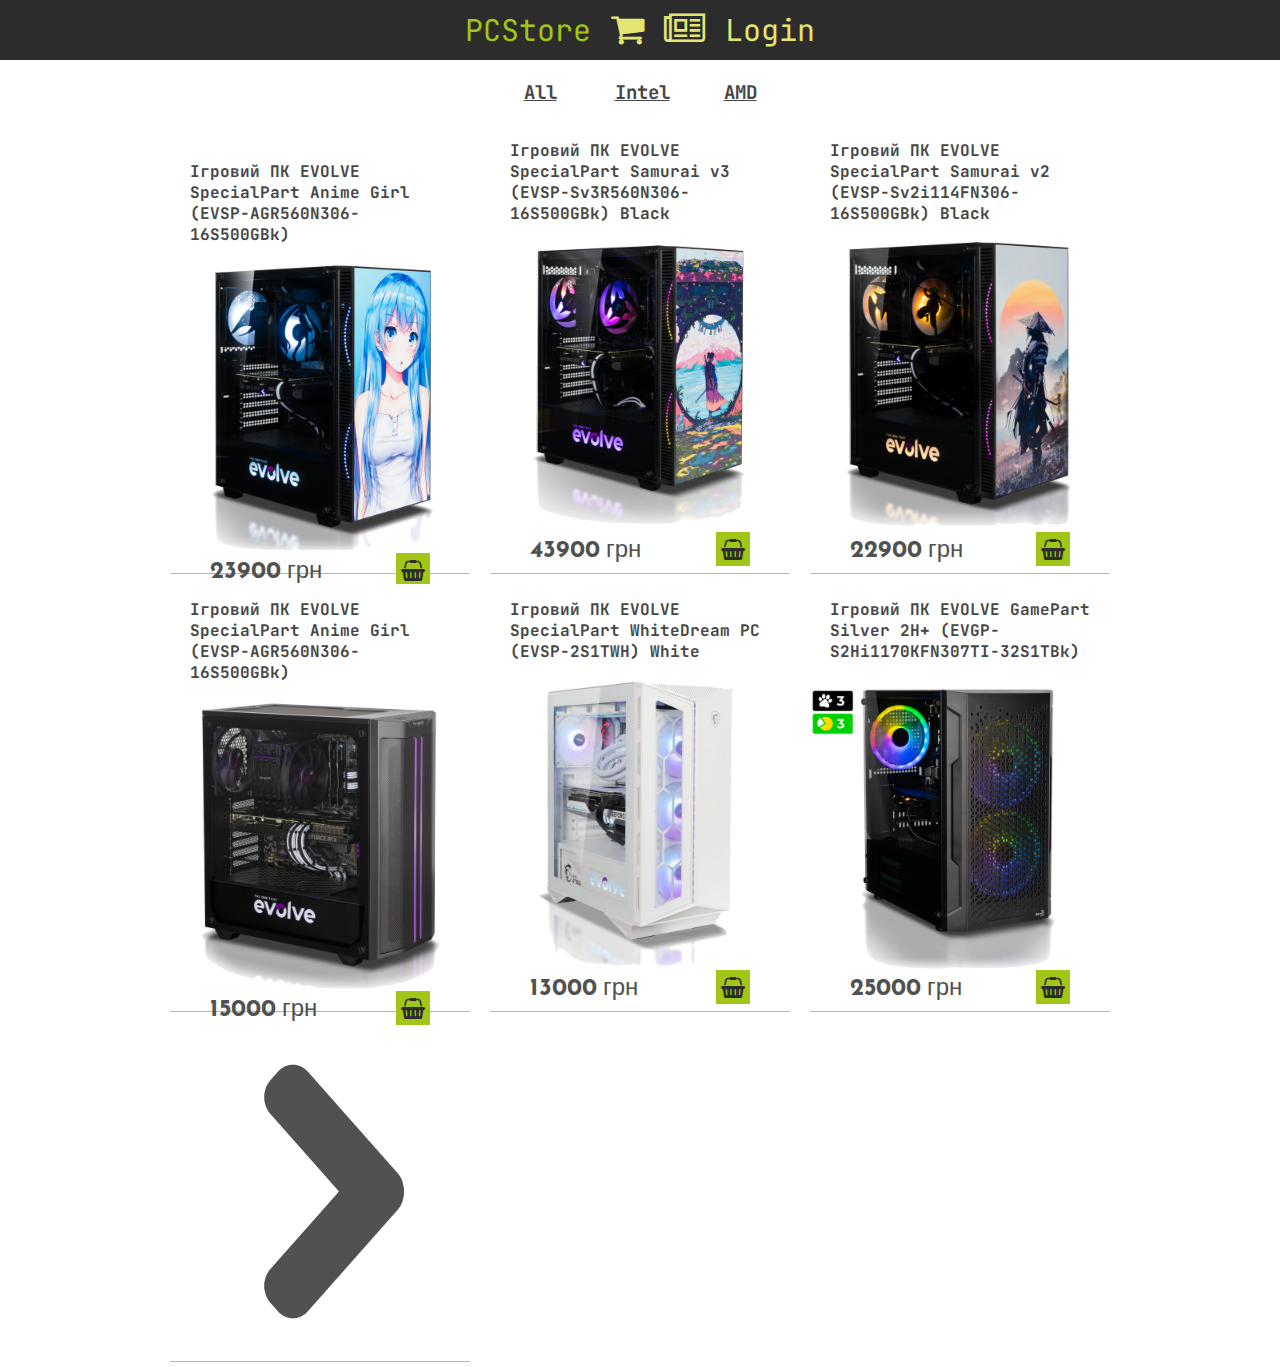
==== commit 6063908e: "Merge 6e2636a8d2c08b90f3beaf39e9d551f6c5fa4ba2 into 8b82ea568804e3a6b92e75dfab8a5e6a3f65b730" ====
--- a/index.html
+++ b/index.html
@@ -78,9 +78,9 @@
         </a>
     </div>
 
-    <script src="JS/nodes.js"></script>
-    <script src="JS/main.js"></script>
-    <script src="JS/init_main.js"></script>
+    <script src="JS/nodes.js" defer></script>
+    <script src="JS/main/main.js" defer></script>
+    <script src="JS/main/init_main.js" defer></script>
 </body>
 
 </html>--- a/style.css
+++ b/style.css
@@ -457,6 +457,17 @@
     flex-direction: column;
 }
 
+.login-input{
+    margin: 5px 0;
+}
+
+.signin-btn{
+    padding: 2px 7px;
+    font-size: 19px;
+
+    font-weight: bold;
+}
+
 /* * MODALS */
 
 
